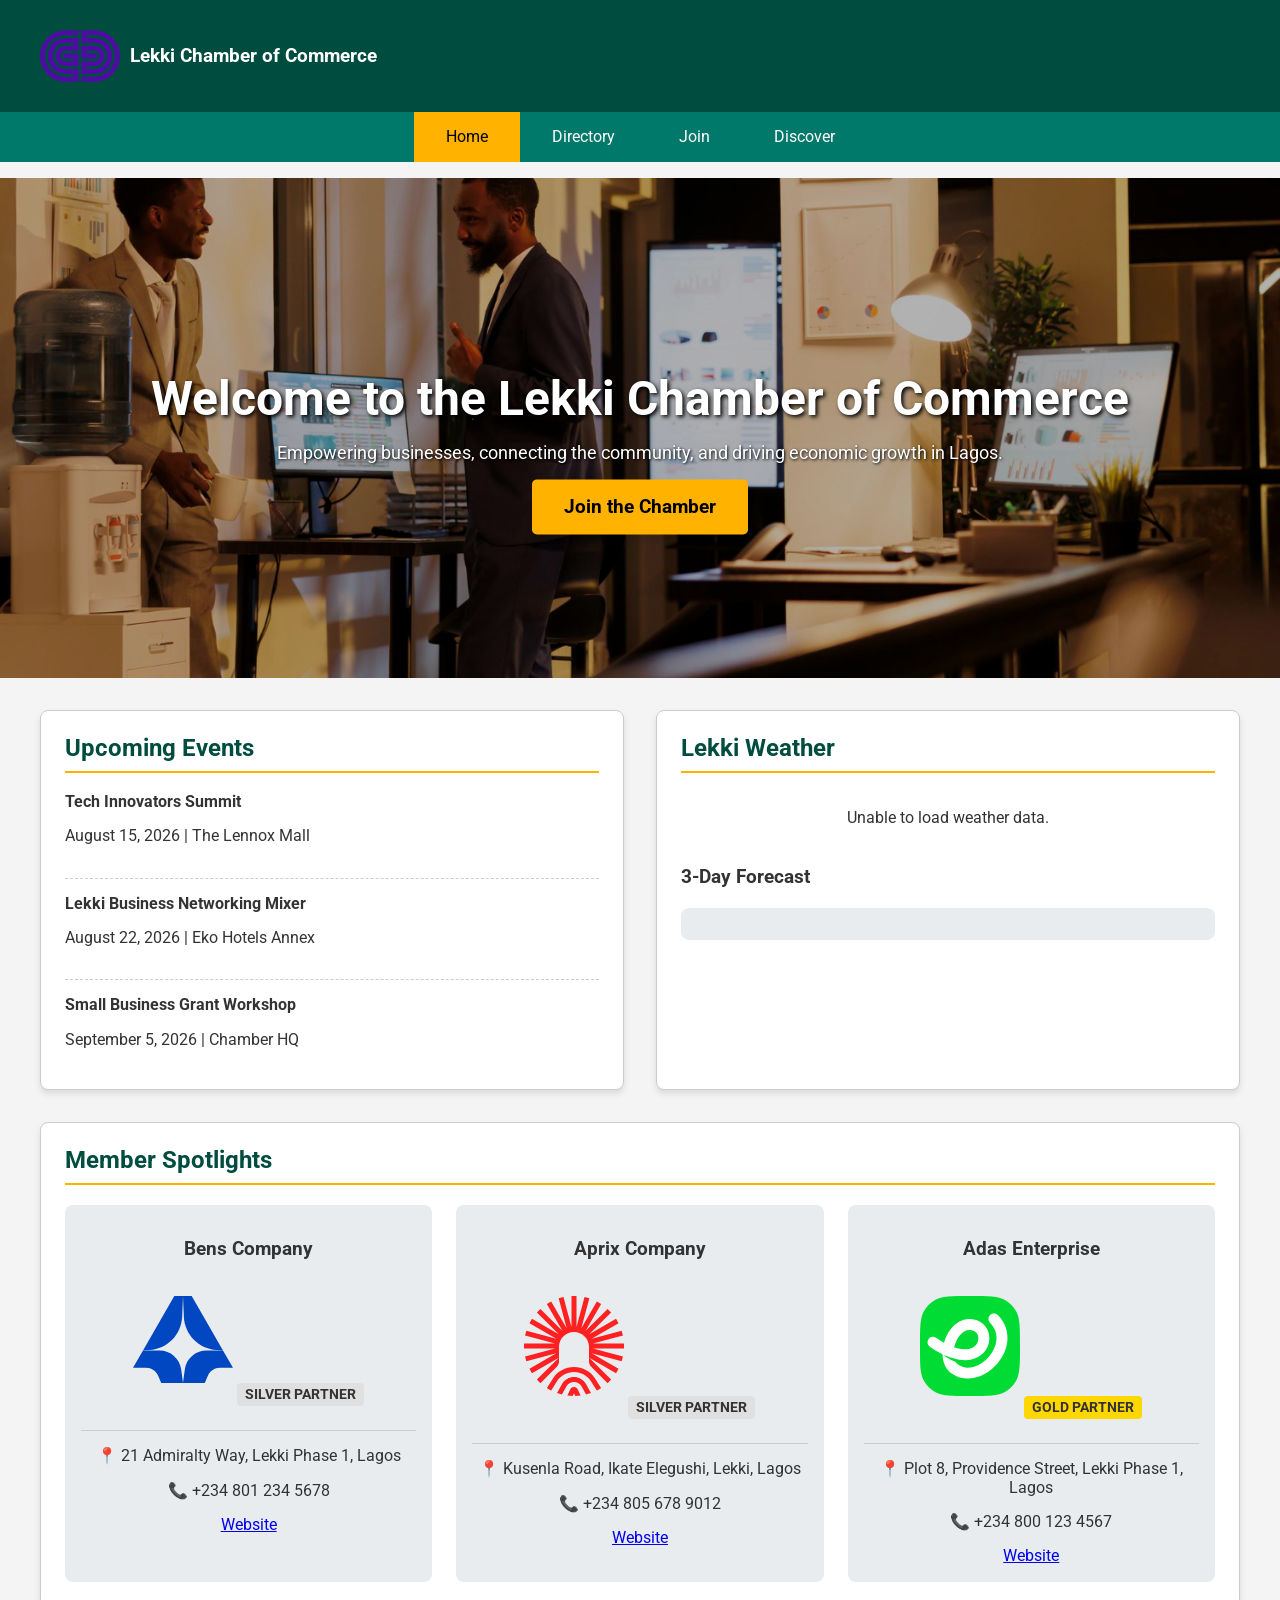
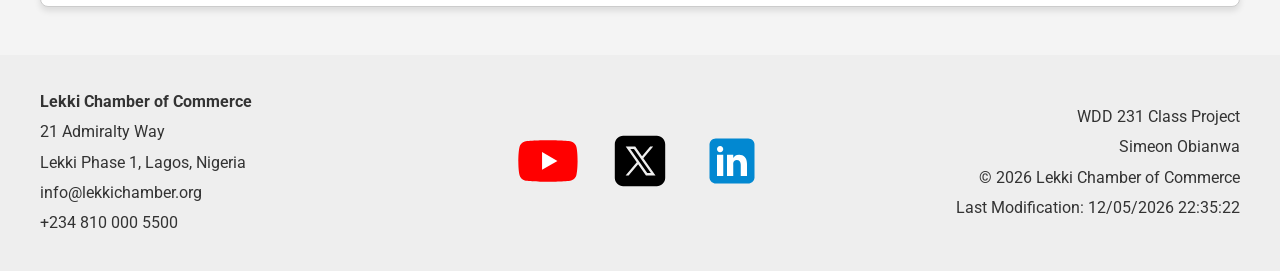
==== chamber/index.html @ 93701914 "Chamber Home Page" ====
<!DOCTYPE html>
<html lang="en">

<head>
    <meta charset="UTF-8">
    <meta name="viewport" content="width=device-width, initial-scale=1.0">
    <meta name="description"
        content="Lekki Chamber of Commerce Home Page. Discover local businesses, events, and weather in Lekki, Lagos.">
    <meta name="author" content="Simeon Obianwa">

    <title>Lekki Chamber of Commerce - Home</title>

    <link rel="icon" href="images/favicon.ico" type="image/x-icon">

    <meta property="og:title" content="Lekki Chamber of Commerce - Home">
    <meta property="og:description"
        content="Welcome to the Lekki Chamber of Commerce. Connect with local businesses and community events.">
    <meta property="og:image" content="https://simeon-obianwa.github.io/wdd231/chamber/images/logo.svg">
    <meta property="og:url" content="https://simeon-obianwa.github.io/wdd231/chamber/index.html">
    <meta property="og:image:width" content="1200">
    <meta property="og:image:height" content="630">

    <link rel="preconnect" href="https://fonts.googleapis.com">
    <link rel="preconnect" href="https://fonts.gstatic.com" crossorigin>
    <link href="https://fonts.googleapis.com/css2?family=Roboto:wght@400;700&display=swap" rel="stylesheet">

    <link rel="stylesheet" href="styles/normalize.css">
    <link rel="stylesheet" href="styles/small.css">
    <link rel="stylesheet" href="styles/larger.css" media="(min-width: 768px)">

    <script src="scripts/index.js" defer></script>
</head>

<body>
    <header>
        <div class="container header-layout">
            <div class="logo-box">
                <img src="images/logo.svg" alt="Lekki Chamber of Commerce Logo" width="80" height="80">
                <span class="site-title">Lekki Chamber of Commerce</span>
            </div>
            <button id="menu" aria-label="Toggle Navigation">☰</button>
        </div>
    </header>

    <nav>
        <div class="container">
            <ul class="navigation">
                <li><a href="index.html" class="active">Home</a></li>
                <li><a href="directory.html">Directory</a></li>
                <li><a href="join.html">Join</a></li>
                <li><a href="discover.html">Discover</a></li>
            </ul>
        </div>
    </nav>

    <main>
        <section class="hero">
            <picture>
                <source media="(min-width: 768px)" srcset="images/hero-desktop.webp">
                <img src="images/hero-mobile.webp" alt="Lekki Cityscape and Business District" width="1200" height="600"
                    loading="lazy">
            </picture>
            <div class="hero-content">
                <h1>Welcome to the Lekki Chamber of Commerce</h1>
                <p>Empowering businesses, connecting the community, and driving economic growth in Lagos.</p>
                <a href="join.html" class="cta-button">Join the Chamber</a>
            </div>
        </section>

        <div class="container home-grid">
            <section class="card current-events">
                <h2>Upcoming Events</h2>
                <ul class="event-list">
                    <li>
                        <strong>Tech Innovators Summit</strong>
                        <p>August 15, 2026 | The Lennox Mall</p>
                    </li>
                    <li>
                        <strong>Lekki Business Networking Mixer</strong>
                        <p>August 22, 2026 | Eko Hotels Annex</p>
                    </li>
                    <li>
                        <strong>Small Business Grant Workshop</strong>
                        <p>September 5, 2026 | Chamber HQ</p>
                    </li>
                </ul>
            </section>

            <section class="card weather-section">
                <h2>Lekki Weather</h2>
                <div id="current-weather" class="current-weather">
                    <p>Loading weather data...</p>
                </div>
                <h3>3-Day Forecast</h3>
                <div id="weather-forecast" class="forecast-container">
                </div>
            </section>

            <section class="card spotlights-section">
                <h2>Member Spotlights</h2>
                <div id="spotlight-container" class="spotlight-grid">
                </div>
            </section>
        </div>
    </main>

    <footer>
        <div class="container footer-layout">
            <div class="footer-col footer-contact">
                <p><strong>Lekki Chamber of Commerce</strong></p>
                <p>21 Admiralty Way</p>
                <p>Lekki Phase 1, Lagos, Nigeria</p>
                <p><a href="mailto:info@lekkichamber.org">info@lekkichamber.org</a></p>
                <p><a href="tel:2348100005500">+234 810 000 5500</a></p>
            </div>

            <div class="footer-col footer-social">
                <a href="https://youtube.com/lekkichamber" target="_blank"
                    aria-label="Lekki Chamber of Commerce YouTube Page">
                    <img src="images/youtube.svg" alt="YouTube Icon" width="60">
                </a>
                <a href="https://twitter.com/lekkichamber" target="_blank"
                    aria-label="Lekki Chamber of Commerce Twitter Feed">
                    <img src="images/twitter.svg" alt="Twitter Icon" width="60">
                </a>
                <a href="https://linkedin.com/company/lekkichamber" target="_blank"
                    aria-label="Lekki Chamber of Commerce LinkedIn Profile">
                    <img src="images/linkedin.svg" alt="LinkedIn Icon" width="60">
                </a>
            </div>

            <div class="footer-col footer-dev">
                <p>WDD 231 Class Project</p>
                <p>Simeon Obianwa</p>
                <p>&copy; <span id="year"></span> Lekki Chamber of Commerce</p>
                <p>Last Modification: <span id="lastModified"></span></p>
            </div>
        </div>
    </footer>
</body>

</html>
---- chamber/styles/small.css ----
:root {
    --primary-color: #004d40;
    --secondary-color: #00796b;
    --accent-color: #ffb300;
    --bg-color: #f4f4f4;
    --text-color: #333333;
    --card-bg: #ffffff;
    --footer-bg: #eeeeee;
    --border-color: #cccccc;
    --pure-white: #ffffff;
    --pure-black: #000000;
    --white-transparent: #ffffff1a;
    --black-transparent: #0000001a;
    --transparent-bg: #00000000;
    --badge-gold: #ffd700;
    --badge-silver: #e0e0e0;
    --badge-member: #cfd8dc;
    --list-even-bg: #e9ecef;
  
}

body {
    font-family: 'Roboto', Arial, sans-serif;
    color: var(--text-color);
    background-color: var(--bg-color);
    margin: 0;
    padding: 0;
    overflow-x: hidden;
}

.container {
    max-width: 1200px;
    margin: 0 auto;
    padding: 0 1rem;
}

.logo-box .site-title,
.list section p,
.footer-col p {
    margin: 0;
}

.navigation li a,
footer a {
    text-decoration: none;
}

header,
#menu,
.navigation li a,
.menu-toggles button {
    color: var(--pure-white);
}

header {
    background-color: var(--primary-color);
    padding: 1rem 0;
}

.header-layout {
    display: flex;
    justify-content: space-between;
    align-items: center;
}

.logo-box {
    display: flex;
    align-items: center;
    gap: 10px;
}

.logo-box .site-title {
    font-size: 1.2rem;
    font-weight: 700;
}

#menu {
    font-size: 1.5rem;
    background-color: var(--transparent-bg);
    border: none;
    cursor: pointer;
}

nav {
    background-color: var(--secondary-color);
}

.navigation {
    list-style: none;
    padding: 0;
    margin: 0;
    display: none;
}

.navigation.open {
    display: block;
}

.navigation li a {
    display: block;
    padding: 1rem;
    text-align: center;
    border-top: 1px solid var(--white-transparent);
}

.navigation li a:hover,
.navigation li a.active {
    background-color: var(--accent-color);
    color: var(--pure-black);
}

main {
    padding: 1rem 0;
}

.directory-header {
    text-align: center;
    margin-bottom: 1.5rem;
}

.directory-header h1 {
    font-size: 1.75rem;
    margin: 0 0 1rem 0;
}

.menu-toggles button {
    padding: 0.5rem 1rem;
    margin: 0 0.5rem;
    cursor: pointer;
    background-color: var(--secondary-color);
    border: none;
    border-radius: 4px;
}

.grid {
    display: grid;
    grid-template-columns: 1fr;
    gap: 1.5rem;
}

.grid section {
    background-color: var(--card-bg);
    border: 1px solid var(--border-color);
    border-radius: 8px;
    padding: 1.5rem;
    text-align: center;
    box-shadow: 0 4px 6px var(--black-transparent);
}

.grid section img {
    max-width: 100%;
    height: auto;
    margin-bottom: 1rem;
}

.grid section h3 {
    margin-top: 0;
    color: var(--primary-color);
}

.membership-badge {
    display: inline-block;
    padding: 0.25rem 0.5rem;
    border-radius: 4px;
    font-size: 0.85rem;
    font-weight: bold;
    margin: 0.5rem 0;
    text-transform: uppercase;
    color: var(--text-color);
}

.membership-badge.gold {
    background-color: var(--badge-gold);
}

.membership-badge.silver {
    background-color: var(--badge-silver);
}

.membership-badge.member {
    background-color: var(--badge-member);
}

.list {
    display: flex;
    flex-direction: column;
}

.list section {
    display: block;
    padding: 1rem;
    border-bottom: 1px solid var(--border-color);
    background-color: var(--card-bg);
}

.list section:nth-child(even) {
    background-color: var(--list-even-bg);
}

.list section img {
    display: none;
}

footer {
    background-color: var(--footer-bg);
    color: var(--text-color);
    padding: 2rem 0;
    text-align: center;
}

footer a {
    color: var(--text-color);
}

footer a:hover {
    text-decoration: underline;
}

.footer-layout {
    display: flex;
    flex-direction: column;
    gap: 1.5rem;
}

.footer-col {
    display: flex;
    flex-direction: column;
}

.footer-col p {
    margin-top: 0.25rem;
    margin-bottom: 0.25rem;
    line-height: 1.4;
}

.footer-social {
    display: flex;
    flex-direction: row;
    justify-content: center;
    gap: 1rem;
}

.footer-social img {
    width: 40px;
}

.hero {
    position: relative;
    text-align: center;
    color: var(--pure-white);
    background-color: var(--pure-black);
}

.hero img {
    width: 100%;
    height: 400px;
    object-fit: cover;
    display: block;
    opacity: 0.7;
}

.hero-content {
    position: absolute;
    top: 50%;
    left: 50%;
    transform: translate(-50%, -50%);
    width: 90%;
}

.hero-content h1 {
    font-size: 2rem;
    margin-bottom: 1rem;
    text-shadow: 2px 2px 4px var(--pure-black);
}

.hero-content p {
    font-size: 1.1rem;
    margin-bottom: 2rem;
    text-shadow: 1px 1px 3px var(--pure-black);
}

.cta-button {
    background-color: var(--accent-color);
    color: var(--pure-black);
    padding: 1rem 2rem;
    font-size: 1.2rem;
    font-weight: bold;
    border-radius: 5px;
    text-decoration: none;
    box-shadow: 0 4px 6px var(--black-transparent);
    transition: background-color 0.3s;
}

.cta-button:hover {
    background-color: #e6a200;
}

.home-grid {
    display: flex;
    flex-direction: column;
    gap: 1.5rem;
    padding: 2rem 1rem;
}

.card {
    background-color: var(--card-bg);
    border: 1px solid var(--border-color);
    border-radius: 8px;
    padding: 1.5rem;
    box-shadow: 0 4px 6px var(--black-transparent);
}

.card h2 {
    color: var(--primary-color);
    border-bottom: 2px solid var(--accent-color);
    padding-bottom: 0.5rem;
    margin-top: 0;
}

.event-list {
    list-style: none;
    padding: 0;
    margin: 0;
}

.event-list li {
    margin-bottom: 1rem;
    padding-bottom: 1rem;
    border-bottom: 1px dashed var(--border-color);
}

.event-list li:last-child {
    border-bottom: none;
    margin-bottom: 0;
    padding-bottom: 0;
}

.current-weather {
    display: flex;
    flex-direction: column;
    align-items: center;
    margin-bottom: 1.5rem;
}

.weather-now {
    display: flex;
    align-items: center;
    gap: 10px;
}

.weather-now .temp {
    font-size: 2.5rem;
    font-weight: bold;
    margin: 0;
}

.desc {
    font-size: 1.2rem;
    font-style: italic;
    color: var(--secondary-color);
}

.forecast-container {
    display: flex;
    justify-content: space-between;
    background-color: var(--list-even-bg);
    padding: 1rem;
    border-radius: 8px;
}

.forecast-day {
    text-align: center;
}

.spotlight-grid {
    display: flex;
    flex-direction: column;
    gap: 1.5rem;
}

.spotlight-card {
    text-align: center;
    padding: 1rem;
    background-color: var(--list-even-bg);
    border-radius: 8px;
}

.spotlight-card img {
    margin: 1rem 0;
}

.spotlight-card hr {
    border: 0;
    height: 1px;
    background: var(--border-color);
    margin: 1rem 0;
}
---- chamber/styles/larger.css ----
@media (min-width: 768px) {
    #menu {
        display: none;
    }

    .navigation {
        display: flex !important;
        justify-content: center;
    }

    .navigation li a {
        border-top: none;
        padding: 1rem 2rem;
    }

    .directory-header {
        display: flex;
        justify-content: space-between;
        align-items: center;
    }

    .directory-header h1 {
        margin: 0;
    }

    .grid {
        grid-template-columns: repeat(auto-fit, minmax(300px, 1fr));
    }

    .list section {
        display: grid;
        grid-template-columns: 2fr 2fr 1fr 1fr;
        align-items: center;
        gap: 1rem;
        text-align: left;
    }

    .list section p {
        margin: 0;
    }

    footer .footer-layout {
        display: grid;
        grid-template-columns: 1fr auto 1fr;
        align-items: center;
        gap: 2rem;
        text-align: left;
    }

    .footer-social {
        flex-direction: row;
        justify-content: center;
        gap: 2rem;
    }

    .footer-social img {
        width: 60px;
    }

    .footer-dev {
        justify-self: end;
        text-align: right;
    }
}

.hero img {
    height: 500px;
}

.hero-content h1 {
    font-size: 3rem;
}

.home-grid {
    display: grid;
    grid-template-columns: 1fr 1fr;
    grid-template-areas:
        "events weather"
        "spotlights spotlights";
    gap: 2rem;
}

.current-events {
    grid-area: events;
}

.weather-section {
    grid-area: weather;
}

.spotlights-section {
    grid-area: spotlights;
}

.spotlight-grid {
    flex-direction: row;

    justify-content: space-around;
}

.spotlight-card {
    flex: 1;

}
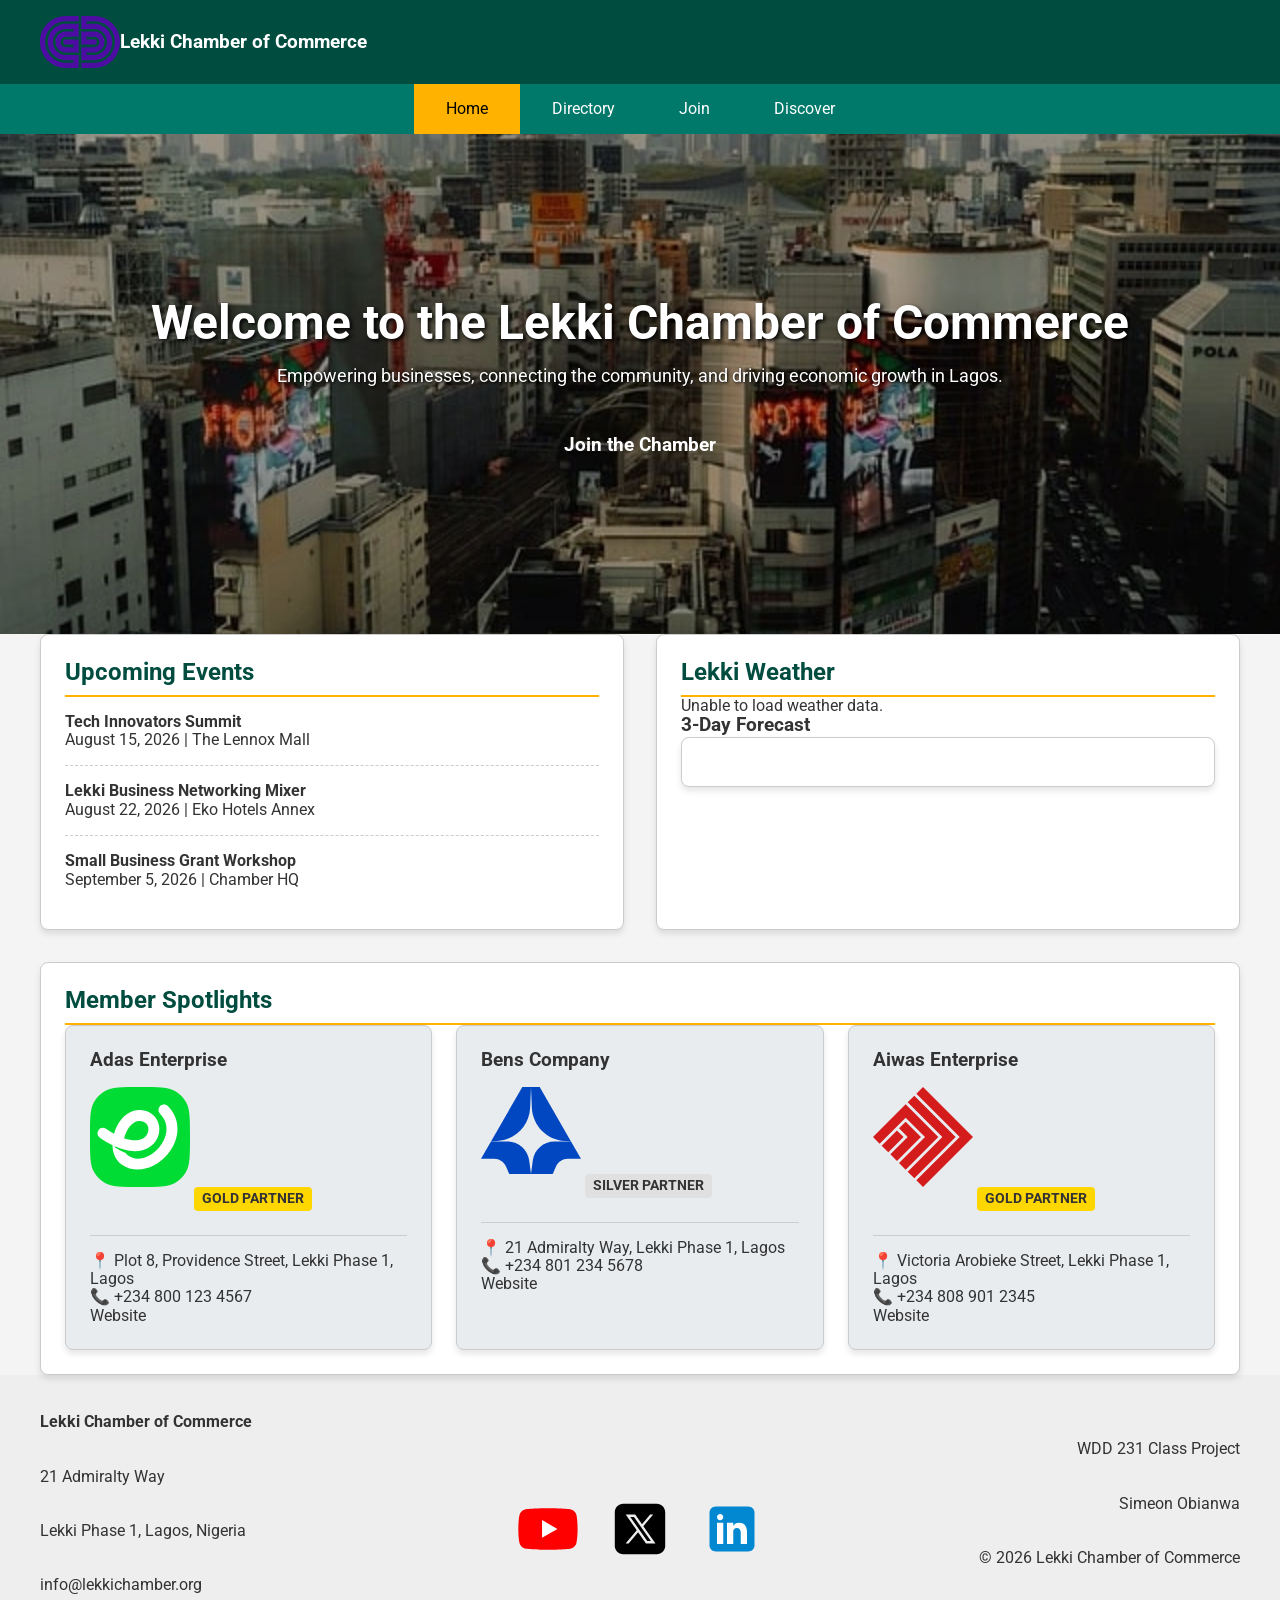
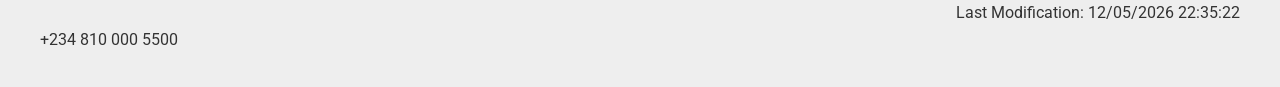
==== commit f3830b6c: "Chamber Home Page" ====
--- a/chamber/index.html
+++ b/chamber/index.html
@@ -7,12 +7,10 @@
     <meta name="description"
         content="Lekki Chamber of Commerce Home Page. Discover local businesses, events, and weather in Lekki, Lagos.">
     <meta name="author" content="Simeon Obianwa">
-
     <title>Lekki Chamber of Commerce - Home</title>
-
     <link rel="icon" href="images/favicon.ico" type="image/x-icon">
 
-    <meta property="og:title" content="Lekki Chamber of Commerce - Home">
+    <meta property="og:title" content="Lekki Chamber of Commerce - Official Home Page">
     <meta property="og:description"
         content="Welcome to the Lekki Chamber of Commerce. Connect with local businesses and community events.">
     <meta property="og:image" content="https://simeon-obianwa.github.io/wdd231/chamber/images/logo.svg">
@@ -23,11 +21,9 @@
     <link rel="preconnect" href="https://fonts.googleapis.com">
     <link rel="preconnect" href="https://fonts.gstatic.com" crossorigin>
     <link href="https://fonts.googleapis.com/css2?family=Roboto:wght@400;700&display=swap" rel="stylesheet">
-
     <link rel="stylesheet" href="styles/normalize.css">
     <link rel="stylesheet" href="styles/small.css">
     <link rel="stylesheet" href="styles/larger.css" media="(min-width: 768px)">
-
     <script src="scripts/index.js" defer></script>
 </head>
 
--- a/chamber/styles/small.css
+++ b/chamber/styles/small.css
@@ -1,28 +1,31 @@
 :root {
-    --primary-color: #004d40;
-    --secondary-color: #00796b;
-    --accent-color: #ffb300;
-    --bg-color: #f4f4f4;
-    --text-color: #333333;
-    --card-bg: #ffffff;
-    --footer-bg: #eeeeee;
-    --border-color: #cccccc;
-    --pure-white: #ffffff;
-    --pure-black: #000000;
-    --white-transparent: #ffffff1a;
-    --black-transparent: #0000001a;
-    --transparent-bg: #00000000;
-    --badge-gold: #ffd700;
-    --badge-silver: #e0e0e0;
-    --badge-member: #cfd8dc;
-    --list-even-bg: #e9ecef;
-  
+    --primary: #004d40;
+    --secondary: #00796b;
+    --accent: #ffb300;
+    --bg: #f4f4f4;
+    --text: #333333;
+    --card: #ffffff;
+    --footer: #eeeeee;
+    --border: #cccccc;
+    --white: #ffffff;
+    --black: #000000;
+    --transparent: #00000000;
+    --shadow: #0000001a;
+    --modal: #00000066;
+    --backdrop: #00000099;
+    --hover: #e6a200;
+    --valid: #5cb85c;
+    --invalid: #d9534f;
+    --gold: #ffd700;
+    --silver: #e0e0e0;
+    --member: #cfd8dc;
+    --even: #e9ecef;
 }
 
 body {
     font-family: 'Roboto', Arial, sans-serif;
-    color: var(--text-color);
-    background-color: var(--bg-color);
+    color: var(--text);
+    background-color: var(--bg);
     margin: 0;
     padding: 0;
     overflow-x: hidden;
@@ -34,83 +37,268 @@
     padding: 0 1rem;
 }
 
-.logo-box .site-title,
-.list section p,
-.footer-col p {
+h1,
+h2,
+h3,
+p,
+legend,
+label {
     margin: 0;
 }
 
-.navigation li a,
-footer a {
+h1,
+h2,
+h3,
+legend,
+label,
+.site-title,
+.submit-btn,
+.modal-btn,
+.cta-button,
+.weather-now .temp {
+    font-weight: bold;
+}
+
+a {
     text-decoration: none;
-}
-
-header,
-#menu,
-.navigation li a,
-.menu-toggles button {
-    color: var(--pure-white);
-}
-
-header {
-    background-color: var(--primary-color);
-    padding: 1rem 0;
-}
-
-.header-layout {
-    display: flex;
-    justify-content: space-between;
-    align-items: center;
-}
-
-.logo-box {
+    color: inherit;
+}
+
+a:hover {
+    text-decoration: underline;
+}
+
+img {
+    max-width: 100%;
+    height: auto;
+}
+
+.header-layout,
+.logo-box,
+.weather-now {
     display: flex;
     align-items: center;
-    gap: 10px;
-}
-
-.logo-box .site-title {
-    font-size: 1.2rem;
-    font-weight: 700;
-}
-
-#menu {
-    font-size: 1.5rem;
-    background-color: var(--transparent-bg);
+}
+
+.header-layout,
+.forecast-container,
+.directory-header {
+    justify-content: space-between;
+}
+
+.list,
+.footer-layout,
+.footer-col,
+.join-grid,
+.form-container,
+.membership-cards,
+.submission-details,
+.home-grid,
+.current-weather,
+.spotlight-grid {
+    display: flex;
+    flex-direction: column;
+    gap: 1.5rem;
+}
+
+.footer-social {
+    display: flex;
+    flex-direction: row;
+    justify-content: center;
+    gap: 1rem;
+}
+
+.card,
+.modal,
+.chamber-form fieldset,
+.submission-details,
+.grid section,
+.list section,
+.forecast-container,
+.spotlight-card {
+    background-color: var(--card);
+    border: 1px solid var(--border);
+    border-radius: 8px;
+    padding: 1.5rem;
+    box-shadow: 0 4px 6px var(--shadow);
+}
+
+.list section,
+.spotlight-card {
+    background-color: var(--even);
+}
+
+.grid {
+    display: grid;
+    grid-template-columns: 1fr;
+    gap: 1.5rem;
+}
+
+button,
+.submit-btn,
+.cta-button,
+.modal-btn {
     border: none;
     cursor: pointer;
+    border-radius: 5px;
+    text-align: center;
+}
+
+.submit-btn,
+.cta-button {
+    padding: 1rem;
+    width: 100%;
+    display: block;
+    font-size: 1.2rem;
+}
+
+.submit-btn {
+    background-color: var(--primary);
+    color: var(--white);
+}
+
+.cta-button {
+    width: auto;
+    display: inline-block;
+    padding: 1rem 2rem;
+}
+
+.modal-btn {
+    padding: 0.5rem 1rem;
+}
+
+.submit-btn:hover {
+    background-color: var(--secondary);
+}
+
+.cta-button:hover,
+.modal-btn:hover {
+    background-color: var(--hover);
+}
+
+#menu,
+.close-modal {
+    background-color: var(--transparent);
+    font-size: 1.5rem;
+    padding: 0;
+}
+
+#menu {
+    color: var(--white);
+}
+
+.chamber-form input,
+.chamber-form select,
+.chamber-form textarea {
+    width: 100%;
+    padding: 0.75rem;
+    margin-top: 0.5rem;
+    border: 1px solid var(--border);
+    border-radius: 4px;
+    box-sizing: border-box;
+    font-family: inherit;
+    display: block;
+}
+
+.chamber-form input:required,
+.chamber-form select:required {
+    border-left: 5px solid var(--invalid);
+}
+
+.chamber-form input:required:valid,
+.chamber-form select:required:valid {
+    border-left: 5px solid var(--valid);
+}
+
+.chamber-form legend {
+    color: var(--primary);
+    padding: 0 0.5rem;
+}
+
+header {
+    background-color: var(--primary);
+    color: var(--white);
+    padding: 1rem 0;
 }
 
 nav {
-    background-color: var(--secondary-color);
-}
-
-.navigation {
+    background-color: var(--secondary);
+}
+
+nav ul {
     list-style: none;
     padding: 0;
     margin: 0;
     display: none;
 }
 
-.navigation.open {
+nav ul.open {
     display: block;
 }
 
-.navigation li a {
+nav li a {
     display: block;
     padding: 1rem;
     text-align: center;
-    border-top: 1px solid var(--white-transparent);
-}
-
-.navigation li a:hover,
-.navigation li a.active {
-    background-color: var(--accent-color);
-    color: var(--pure-black);
-}
-
-main {
-    padding: 1rem 0;
+    border-top: 1px solid var(--shadow);
+    color: var(--white);
+}
+
+nav li a:hover,
+nav li a.active {
+    background-color: var(--accent);
+    color: var(--black);
+}
+
+footer {
+    background-color: var(--footer);
+    padding: 2rem 0;
+    text-align: center;
+}
+
+.footer-col p {
+    margin-top: 0.25rem;
+    margin-bottom: 0.25rem;
+    line-height: 1.4;
+}
+
+.hero {
+    position: relative;
+    text-align: center;
+    color: var(--white);
+    background-color: var(--black);
+}
+
+.hero img {
+    width: 100%;
+    height: 400px;
+    object-fit: cover;
+    display: block;
+    opacity: 0.7;
+}
+
+.hero-content {
+    position: absolute;
+    top: 50%;
+    left: 50%;
+    transform: translate(-50%, -50%);
+    width: 90%;
+}
+
+.hero-content h1 {
+    font-size: 2rem;
+    margin-bottom: 1rem;
+    text-shadow: 2px 2px 4px var(--black);
+}
+
+.hero-content p {
+    font-size: 1.1rem;
+    margin-bottom: 2rem;
+    text-shadow: 1px 1px 3px var(--black);
+}
+
+.logo-box .site-title {
+    font-size: 1.2rem;
 }
 
 .directory-header {
@@ -120,42 +308,78 @@
 
 .directory-header h1 {
     font-size: 1.75rem;
-    margin: 0 0 1rem 0;
+    margin-bottom: 1rem;
 }
 
 .menu-toggles button {
     padding: 0.5rem 1rem;
     margin: 0 0.5rem;
-    cursor: pointer;
-    background-color: var(--secondary-color);
-    border: none;
-    border-radius: 4px;
-}
-
-.grid {
-    display: grid;
-    grid-template-columns: 1fr;
-    gap: 1.5rem;
-}
-
-.grid section {
-    background-color: var(--card-bg);
-    border: 1px solid var(--border-color);
-    border-radius: 8px;
-    padding: 1.5rem;
-    text-align: center;
-    box-shadow: 0 4px 6px var(--black-transparent);
-}
-
-.grid section img {
-    max-width: 100%;
-    height: auto;
+    background-color: var(--secondary);
+    color: var(--white);
+}
+
+hr {
+    border: 0;
+    height: 1px;
+    background: var(--border);
+    margin: 1rem 0;
+}
+
+.footer-social img {
+    width: 40px;
+}
+
+.spotlight-card img {
+    margin: 1rem 0;
+    width: 100px;
+}
+
+.weather-now .temp {
+    font-size: 2.5rem;
+}
+
+.desc {
+    font-size: 1.2rem;
+    font-style: italic;
+    color: var(--secondary);
+}
+
+.forecast-day,
+.thank-you-box {
+    text-align: center;
+}
+
+.thank-you-box {
+    max-width: 600px;
+    margin: 2rem auto;
+}
+
+.event-list {
+    list-style: none;
+    padding: 0;
+}
+
+.event-list li {
     margin-bottom: 1rem;
-}
-
+    padding-bottom: 1rem;
+    border-bottom: 1px dashed var(--border);
+}
+
+.event-list li:last-child {
+    border-bottom: none;
+    margin-bottom: 0;
+    padding-bottom: 0;
+}
+
+.card h2,
+.membership-cards h2,
 .grid section h3 {
-    margin-top: 0;
-    color: var(--primary-color);
+    color: var(--primary);
+}
+
+.card h2 {
+    border-bottom: 2px solid var(--accent);
+    padding-bottom: 0.5rem;
 }
 
 .membership-badge {
@@ -166,232 +390,67 @@
     font-weight: bold;
     margin: 0.5rem 0;
     text-transform: uppercase;
-    color: var(--text-color);
+    color: var(--text);
 }
 
 .membership-badge.gold {
-    background-color: var(--badge-gold);
+    background-color: var(--gold);
 }
 
 .membership-badge.silver {
-    background-color: var(--badge-silver);
+    background-color: var(--silver);
 }
 
 .membership-badge.member {
-    background-color: var(--badge-member);
-}
-
-.list {
-    display: flex;
-    flex-direction: column;
-}
-
-.list section {
-    display: block;
-    padding: 1rem;
-    border-bottom: 1px solid var(--border-color);
-    background-color: var(--card-bg);
-}
-
-.list section:nth-child(even) {
-    background-color: var(--list-even-bg);
+    background-color: var(--member);
+}
+
+.modal {
+    max-width: 90%;
+    margin: auto;
+    box-shadow: 0 4px 15px var(--modal);
+}
+
+.modal::backdrop {
+    background-color: var(--backdrop);
+}
+
+.close-modal {
+    top: 15px;
+    right: 15px;
+    position: absolute;
+    color: var(--text);
+}
+
+.level-card {
+    opacity: 0;
+    transform: translateY(30px);
+    animation: fadeSlideUp 0.6s ease-out forwards;
+}
+
+#card-np {
+    animation-delay: 0.2s;
+}
+
+#card-bronze {
+    animation-delay: 0.4s;
+}
+
+#card-silver {
+    animation-delay: 0.6s;
+}
+
+#card-gold {
+    animation-delay: 0.8s;
+}
+
+@keyframes fadeSlideUp {
+    to {
+        opacity: 1;
+        transform: translateY(0);
+    }
 }
 
 .list section img {
     display: none;
-}
-
-footer {
-    background-color: var(--footer-bg);
-    color: var(--text-color);
-    padding: 2rem 0;
-    text-align: center;
-}
-
-footer a {
-    color: var(--text-color);
-}
-
-footer a:hover {
-    text-decoration: underline;
-}
-
-.footer-layout {
-    display: flex;
-    flex-direction: column;
-    gap: 1.5rem;
-}
-
-.footer-col {
-    display: flex;
-    flex-direction: column;
-}
-
-.footer-col p {
-    margin-top: 0.25rem;
-    margin-bottom: 0.25rem;
-    line-height: 1.4;
-}
-
-.footer-social {
-    display: flex;
-    flex-direction: row;
-    justify-content: center;
-    gap: 1rem;
-}
-
-.footer-social img {
-    width: 40px;
-}
-
-.hero {
-    position: relative;
-    text-align: center;
-    color: var(--pure-white);
-    background-color: var(--pure-black);
-}
-
-.hero img {
-    width: 100%;
-    height: 400px;
-    object-fit: cover;
-    display: block;
-    opacity: 0.7;
-}
-
-.hero-content {
-    position: absolute;
-    top: 50%;
-    left: 50%;
-    transform: translate(-50%, -50%);
-    width: 90%;
-}
-
-.hero-content h1 {
-    font-size: 2rem;
-    margin-bottom: 1rem;
-    text-shadow: 2px 2px 4px var(--pure-black);
-}
-
-.hero-content p {
-    font-size: 1.1rem;
-    margin-bottom: 2rem;
-    text-shadow: 1px 1px 3px var(--pure-black);
-}
-
-.cta-button {
-    background-color: var(--accent-color);
-    color: var(--pure-black);
-    padding: 1rem 2rem;
-    font-size: 1.2rem;
-    font-weight: bold;
-    border-radius: 5px;
-    text-decoration: none;
-    box-shadow: 0 4px 6px var(--black-transparent);
-    transition: background-color 0.3s;
-}
-
-.cta-button:hover {
-    background-color: #e6a200;
-}
-
-.home-grid {
-    display: flex;
-    flex-direction: column;
-    gap: 1.5rem;
-    padding: 2rem 1rem;
-}
-
-.card {
-    background-color: var(--card-bg);
-    border: 1px solid var(--border-color);
-    border-radius: 8px;
-    padding: 1.5rem;
-    box-shadow: 0 4px 6px var(--black-transparent);
-}
-
-.card h2 {
-    color: var(--primary-color);
-    border-bottom: 2px solid var(--accent-color);
-    padding-bottom: 0.5rem;
-    margin-top: 0;
-}
-
-.event-list {
-    list-style: none;
-    padding: 0;
-    margin: 0;
-}
-
-.event-list li {
-    margin-bottom: 1rem;
-    padding-bottom: 1rem;
-    border-bottom: 1px dashed var(--border-color);
-}
-
-.event-list li:last-child {
-    border-bottom: none;
-    margin-bottom: 0;
-    padding-bottom: 0;
-}
-
-.current-weather {
-    display: flex;
-    flex-direction: column;
-    align-items: center;
-    margin-bottom: 1.5rem;
-}
-
-.weather-now {
-    display: flex;
-    align-items: center;
-    gap: 10px;
-}
-
-.weather-now .temp {
-    font-size: 2.5rem;
-    font-weight: bold;
-    margin: 0;
-}
-
-.desc {
-    font-size: 1.2rem;
-    font-style: italic;
-    color: var(--secondary-color);
-}
-
-.forecast-container {
-    display: flex;
-    justify-content: space-between;
-    background-color: var(--list-even-bg);
-    padding: 1rem;
-    border-radius: 8px;
-}
-
-.forecast-day {
-    text-align: center;
-}
-
-.spotlight-grid {
-    display: flex;
-    flex-direction: column;
-    gap: 1.5rem;
-}
-
-.spotlight-card {
-    text-align: center;
-    padding: 1rem;
-    background-color: var(--list-even-bg);
-    border-radius: 8px;
-}
-
-.spotlight-card img {
-    margin: 1rem 0;
-}
-
-.spotlight-card hr {
-    border: 0;
-    height: 1px;
-    background: var(--border-color);
-    margin: 1rem 0;
 }
--- a/chamber/styles/larger.css
+++ b/chamber/styles/larger.css
@@ -61,44 +61,52 @@
         justify-self: end;
         text-align: right;
     }
-}
 
-.hero img {
-    height: 500px;
-}
+    /* Moving these inside the media query fixes the "Repeated Rules" validation error */
+    .hero img {
+        height: 500px;
+    }
 
-.hero-content h1 {
-    font-size: 3rem;
-}
+    .hero-content h1 {
+        font-size: 3rem;
+    }
 
-.home-grid {
-    display: grid;
-    grid-template-columns: 1fr 1fr;
-    grid-template-areas:
-        "events weather"
-        "spotlights spotlights";
-    gap: 2rem;
-}
+    .home-grid {
+        display: grid;
+        grid-template-columns: 1fr 1fr;
+        grid-template-areas: "events weather" "spotlights spotlights";
+        gap: 2rem;
+    }
 
-.current-events {
-    grid-area: events;
-}
+    .current-events {
+        grid-area: events;
+    }
 
-.weather-section {
-    grid-area: weather;
-}
+    .weather-section {
+        grid-area: weather;
+    }
 
-.spotlights-section {
-    grid-area: spotlights;
-}
+    .spotlights-section {
+        grid-area: spotlights;
+    }
 
-.spotlight-grid {
-    flex-direction: row;
+    .spotlight-grid {
+        flex-direction: row;
+        justify-content: space-around;
+    }
 
-    justify-content: space-around;
-}
+    .spotlight-card {
+        flex: 1;
+    }
 
-.spotlight-card {
-    flex: 1;
+    .join-grid {
+        display: grid;
+        grid-template-columns: 2fr 1fr;
+        gap: 3rem;
+        align-items: start;
+    }
 
+    .modal {
+        max-width: 500px;
+    }
 }
